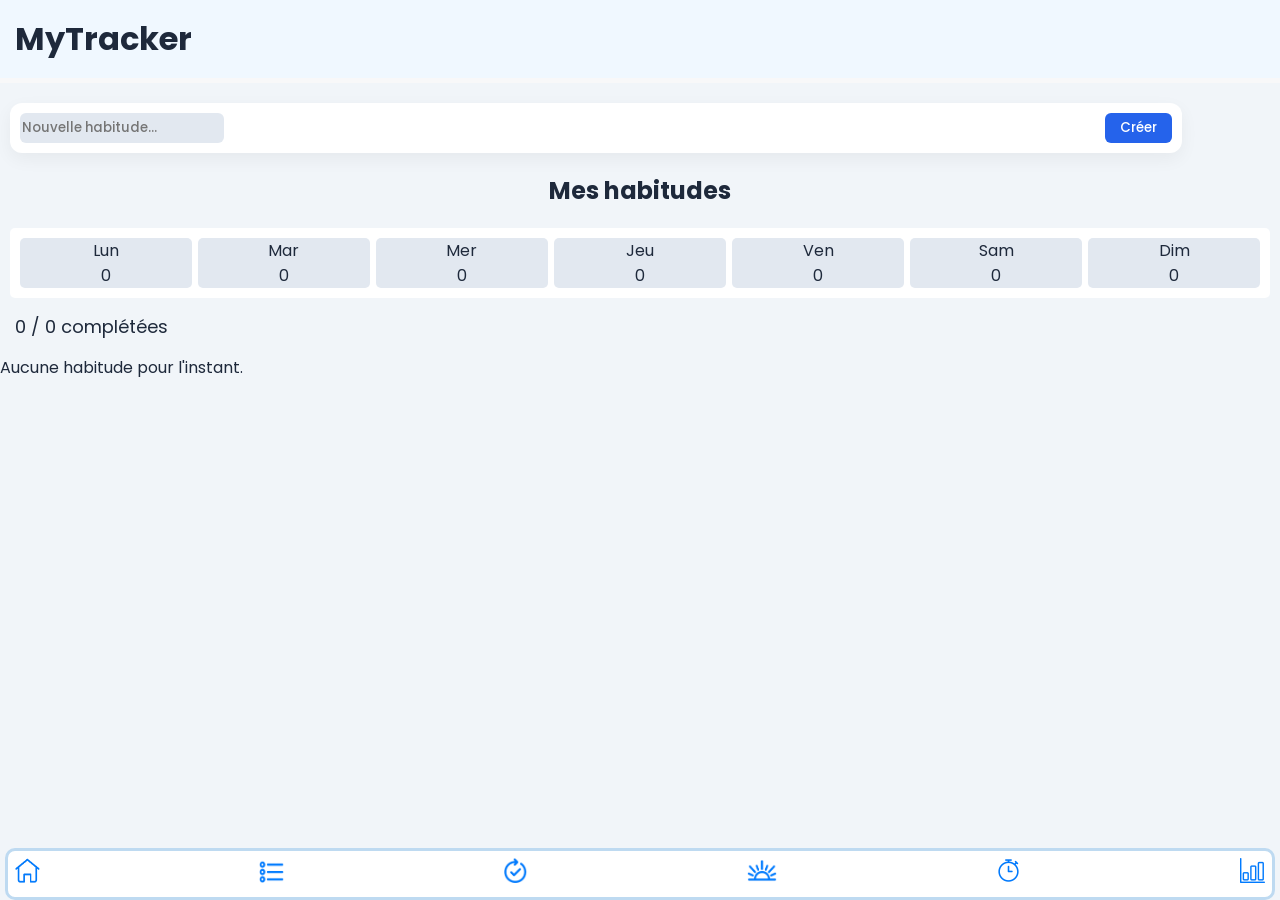
==== habitudes.html @ ec5c2fbd "chngement heure francaise et ajout supp sommeil" ====
<!DOCTYPE html>
<html lang="en">
<head>
    <meta charset="UTF-8">
    <meta name="viewport" content="width=device-width, initial-scale=1.0">
    <title>My Tracker</title>
    <link rel="icon" sizes="192x192" href="icone.png">
<link rel="shortcut icon" href="icone.png">
<link href="https://fonts.googleapis.com/css2?family=Poppins:wght@400;600&display=swap" rel="stylesheet">
<meta name="viewport" content="width=device-width, initial-scale=1.0, maximum-scale=1.0, user-scalable=no">
</head>

    





<style>
 *{
 
    font-family:'Poppins', sans-serif; 
    
    margin: 0px;
    
}

body{
  background-color:#F1F5F9;
  color: #1E293B;
  padding-bottom: 60px;
}

  .add-form {
    display: flex;
    justify-content: space-between;
  justify-self:center;
  margin: 10px;
  border: none;
  border-radius: 12px;
  padding: 10px;
  background-color: #FFFFFF;
  box-shadow: 0 6px 18px rgba(0,0,0,0.05);
  width: 90%;
  }

  .add-form input {
    background-color: #E2E8F0;
  border: none;
  border-radius: 6px;
  font-weight: 500;
  padding: 2px 2px;
  width: 200px;
  }



 
  
  .habits-list {
    display: flex;
    flex-direction: column;
  }

  .habit-item {
    
    border: 1px solid black;
  margin: 5px;
  padding: 5px;
  border-radius: 12px;
  display: flex;
  justify-content: space-between;
  align-items: center;
  background-color: #FFFFFF;
  box-shadow: 0 6px 15px rgba(0,0,0,0.05);
  }

  .habit-item:hover {
    transform: translateY(-2px);
  box-shadow: 0 10px 20px rgba(0,0,0,0.08);
  }

 




 

  .week-grid {
    display: flex;
    gap: 0.4rem;
    background-color:#ffffff;
    padding: 10px;
    border-radius: 5px;
    margin: 10px;
  }

  .day-col {
    flex: 1;
    text-align: center;
    background-color: #E2E8F0;
    border-radius: 5px;
  }

  .day-label {
    font-size: 0.6rem;
    margin-bottom: 0.4rem;
    text-transform: uppercase;
  }



h2{
  display: flex;
  justify-content: center;
  margin: 20px;
  
  
}


.btn{
  background-color: #E2E8F0;
  border: none;
  border-radius: 6px;
  margin-top: 10px;
  padding: 4px 10px;
  font-weight: 500;
}



a {
  text-decoration: none;
  color: #007bff;
}

a:hover {
  color: #0056b3;
  text-decoration: underline;
}


a:visited {
  color:#007bff
}


a:active {
  color: red;
}

header{
  background-color: rgb(240, 248, 255);
  padding: 15px;
  margin-bottom: 20px;
  border-bottom: 5px solid #f8f8f9;
}


footer {
  position: fixed;
  bottom: 0;
  left: 0;
  width: 100%;
  padding-top: 10px;
  color: white;
  
  box-sizing: border-box;
}

#icone{
  width: 25px;
  height: 25px;
}

#iconesommeil{
   width: 30px;
  height: 23px;
  
}

#foot{
  padding: 7px;
  margin-left: 5px;
  margin-right: 5px;
  border: rgb(190, 218, 241) 3px solid;
  border-radius: 10px;
  background-color: #FFFFFF;
  display: flex;
  justify-content: space-between;
  align-items: center;
}








#creer{
  background-color: #2563EB;
  color: white;
  border: none;
  padding: 5px 15px;
  border-radius: 6px;
  font-weight: 500;
}

#creer:hover{
  background-color: #1E40AF;
}

#info{
  margin: 5px;
  width: 40%;
}
#sup{
  display: flex;
  gap: 5px;
  flex-direction: column;
  margin-right: 10px;
  margin-bottom: 10px;
  color: rgb(232, 67, 6);
}
#progress-text{
  justify-self: center;
  font-size: large;
  margin: 15px;
}

#streak{
  width: 20%;
  margin-right: 20px;
  text-align: right;
}
</style>


<body>
    <header>
    <h1><a href="index.html"></a>MyTracker</h1>
    </header>
    <div class="add-form">
    <input type="text" id="new-habit-input" placeholder="Nouvelle habitude…" maxlength="50">
    <button id="creer" onclick="addHabit()">Créer</button>
  </div>
    <h2>Mes habitudes</h2>
  <div class="week-grid" id="week-grid"></div>
    <div class="progress-text" id="progress-text">0 / 0 complétées</div>
  </header>

  

  <div class="habits-list" id="habits-list"></div>

  


<script>
  const now = new Date();
  const TODAY = `${now.getFullYear()}-${String(now.getMonth()+1).padStart(2,'0')}-${String(now.getDate()).padStart(2,'0')}`;
  const DAYS_FR = [ 'Lun', 'Mar', 'Mer', 'Jeu', 'Ven', 'Sam','Dim'];
  const MONTHS_FR = ['janvier','février','mars','avril','mai','juin','juillet','août','septembre','octobre','novembre','décembre'];

  function loadData() {
    return JSON.parse(localStorage.getItem('habitData') || '{"habits":[],"log":{}}');
  }

  function saveData(data) {
    localStorage.setItem('habitData', JSON.stringify(data));
  }
  function saveXP(XP) {
  localStorage.setItem("XP", XP);
}

function getXP() {
  return JSON.parse(localStorage.getItem("XP")) || [];
}
  function getStreak(data, habitId) {
    let streak = 0;
    let d = new Date(TODAY);
    while (true) {
      const key = `${d.getFullYear()}-${String(d.getMonth()+1).padStart(2,'0')}-${String(d.getDate()).padStart(2,'0')}`;
      const log = data.log[key];
      if (log && log.includes(habitId)) {
        streak++;
        d.setDate(d.getDate() - 1);
      } else {
        break;
      }
    }
    return streak;
  }

  function render() {
    const data = loadData();

 
    const now = new Date();
    

    // Today's completions
    const todayLog = data.log[TODAY] || [];
    const total = data.habits.length;
    const done = todayLog.length;
   

   
    document.getElementById('progress-text').textContent = `${done} / ${total} complétée${done !== 1 ? 's' : ''}`;

    // Habits list
    const list = document.getElementById('habits-list');
    list.innerHTML = '';
    

    if (data.habits.length === 0) {
      list.innerHTML = '<div class="empty-state">Aucune habitude pour l\'instant.</div>';
    } else {
      data.habits.forEach((h, i) => {
        const isDone = todayLog.includes(h.id);
        const streak = getStreak(data, h.id);
        const item = document.createElement('div');
        const date = new Date(parseInt(h.id));
        item.className = 'habit-item' + (isDone ? ' done' : '');
       
        item.innerHTML = `
          
      
      <div id='info'>
        <h3>${h.name} </h3>
      
      ${date.toLocaleDateString('fr-FR')}
      </div>
      <div id="streak"> <h3><strong> ${streak > 0 ? `${streak} <span class="fire">🔥</span> ` : `${streak} <span class="fire">⚠️</span>   ` }</strong></h3> </div>
      <div id='sup'>

      ${isDone
        ? `<span style="color:#28a745; font-weight:bold; padding:12px 0px 0px 0px;">✓ Fait</span>`
        : `<button class='btn' onclick="toggleHabit('${h.id}')">Fait</button>`}
      <button class="btn" onclick="deleteHabit('${h.id}', event)" title="Supprimer">Supprimer</button>
      
      </div>
        `;
        
       
        list.appendChild(item);
      });
    }




    // Week grid
    renderWeek(data);
  }

  function renderWeek(data) {
    const grid = document.getElementById('week-grid');
    grid.innerHTML = '';
     const now = new Date();
  const dayOfWeek = now.getDay(); // 0=dim, 1=lun...
  const diffToMonday = (dayOfWeek === 0) ? -6 : 1 - dayOfWeek;
  const monday = new Date(now);
  monday.setDate(now.getDate() + diffToMonday);

  for (let i = 0; i < 7; i++) {
    const d = new Date(monday);
    d.setDate(monday.getDate() + i);
    const key = `${d.getFullYear()}-${String(d.getMonth()+1).padStart(2,'0')}-${String(d.getDate()).padStart(2,'0')}`;
    const log = data.log[key] || [];

      const col = document.createElement('div');
      col.className = 'day-col';
      col.innerHTML = `
        <div>${DAYS_FR[(d.getDay() + 6) % 7]}</div>
        <div>${log.length}</div>
      `;
      grid.appendChild(col);
    }
  }

  function toggleHabit(id) {
    const data = loadData();
    if (!data.log[TODAY]) data.log[TODAY] = [];
    const idx = data.log[TODAY].indexOf(id);
    if (idx === -1) {
      data.log[TODAY].push(id);
      XP = getXP()
      XP+=5;
      saveXP(XP);
    }
    saveData(data);
    render();
  }

  function addHabit() {
    const input = document.getElementById('new-habit-input');
    const name = input.value.trim();
    if (!name) return;
    const data = loadData();
    data.habits.push({ id: Date.now().toString(), name });
    saveData(data);
    input.value = '';
    render();
  }

  function deleteHabit(id, e) {
    e.stopPropagation();
    
    const data = loadData();
    data.habits = data.habits.filter(h => h.id !== id);
    // Clean logs
    for (const day in data.log) {
      data.log[day] = data.log[day].filter(hid => hid !== id);
    }
    saveData(data);
    render();
  }

 

  render();
</script>
</body>
</html>








    <footer>
            <div id="foot">
            <a href="index.html"><img src="icones/home.png" id="icone"></a>
            <a href="todolist.html"><img src="icones/tache.png" id="icone"></a>
            <a href="habitudes.html"><img src="icones/habitudes.png" id="icone"></a>
            <a href="sommeil.html"><img src="icones/sommeil.png" id="iconesommeil"></a>
            <a href="timer_complet.html"><img src="icones/timer.png" id="icone"></a>
            <a href="stats.html"><img src="icones/stats.png" id="icone"></a>
            
            </div>
        </footer>
    


</body>
</html>
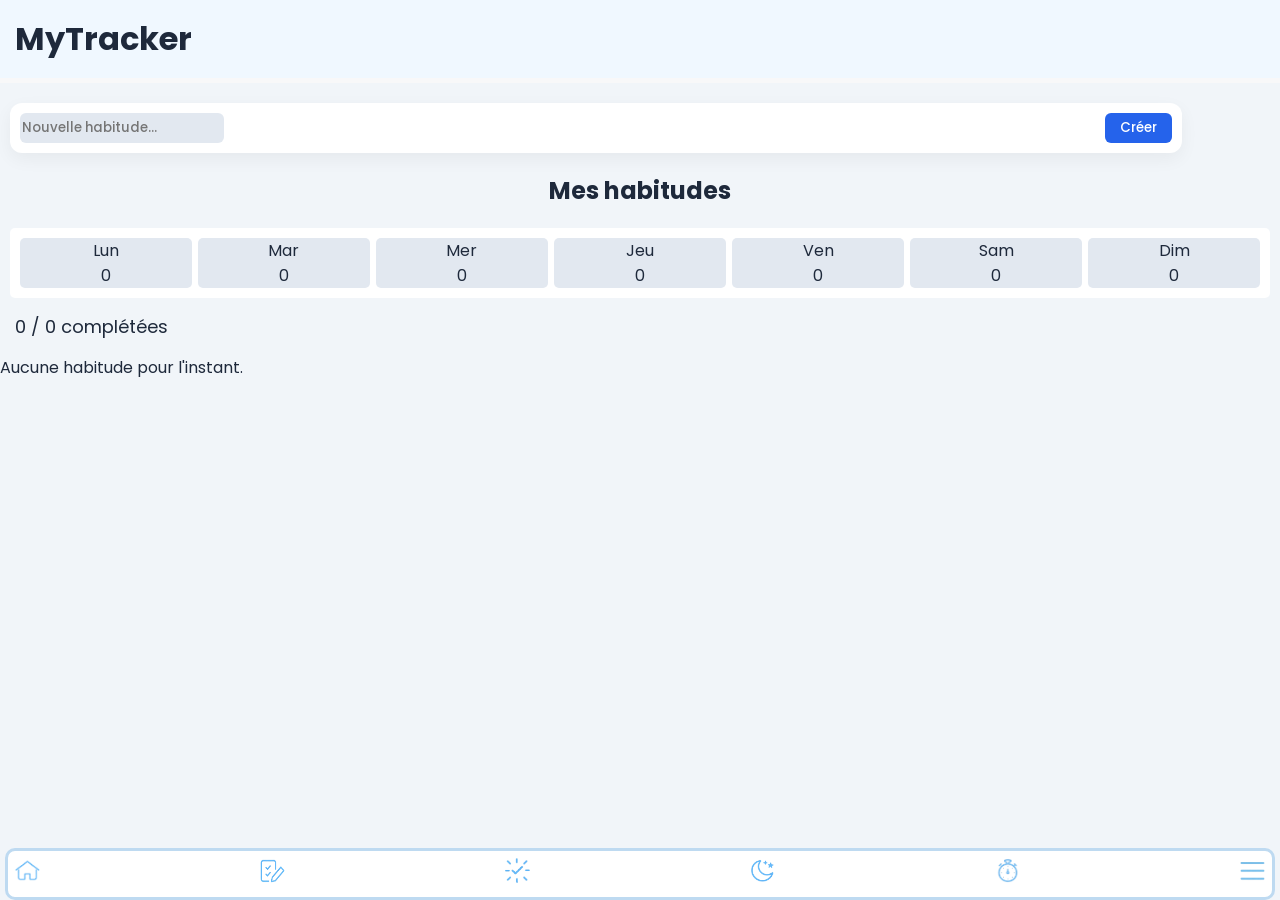
==== commit 032f77fb: "design et icones barre de navigation" ====
--- a/habitudes.html
+++ b/habitudes.html
@@ -235,6 +235,66 @@
   width: 20%;
   margin-right: 20px;
   text-align: right;
+}
+/* Panneau latéral du menu */
+.side-menu {
+    position: fixed;
+    bottom: -100%; /* Caché en bas */
+    right: 10px;
+    background: white;
+    border-radius: 20px;
+    transition: bottom 0.3s ease;
+    z-index: 2000;
+    padding: 20px;
+    box-shadow: 0 -10px 25px rgba(0,0,0,0.1);
+}
+
+.side-menu.active {
+    bottom: 5px; /* Apparaît en remontant */
+}
+
+.menu-header {
+    display: flex;
+    justify-content: space-between;
+    align-items: center;
+    margin-bottom: 20px;
+    border-bottom: 1px solid #F1F5F9;
+    padding-bottom: 10px;
+}
+
+.close-btn {
+    background: none;
+    border: none;
+    font-size: 20px;
+    cursor: pointer;
+    color: #64748B;
+}
+
+.menu-item {
+    display: flex;
+    align-items: center;
+    gap: 15px;
+    padding: 15px;
+    text-decoration: none;
+    color: #1E293B;
+    border-radius: 12px;
+    margin-bottom: 10px;
+    transition: background 0.2s;
+}
+
+.menu-item:active { background: #F1F5F9; }
+
+.menu-item .icon { font-size: 24px; }
+.menu-item strong { display: block; font-size: 1rem; }
+.menu-item p { font-size: 0.75rem; color: #64748B; margin: 0; }
+
+/* Fond sombre derrière le menu */
+#overlay {
+    position: fixed;
+    top: 0; left: 0; width: 100%; height: 100%;
+    background: rgba(0,0,0,0.4);
+    display: none;
+    z-index: 1500;
 }
 </style>
 
@@ -420,7 +480,19 @@
     render();
   }
 
- 
+ function toggleMenu() {
+    const menu = document.getElementById('moreMenu');
+    const overlay = document.getElementById('overlay');
+    
+    if (menu.classList.contains('active')) {
+        menu.classList.remove('active');
+        overlay.style.display = 'none';
+    } else {
+        menu.classList.add('active');
+        overlay.style.display = 'block';
+    }
+}
+
 
   render();
 </script>
@@ -436,16 +508,42 @@
 
     <footer>
             <div id="foot">
-            <a href="index.html"><img src="icones/home.png" id="icone"></a>
-            <a href="todolist.html"><img src="icones/tache.png" id="icone"></a>
-            <a href="habitudes.html"><img src="icones/habitudes.png" id="icone"></a>
-            <a href="sommeil.html"><img src="icones/sommeil.png" id="iconesommeil"></a>
-            <a href="timer_complet.html"><img src="icones/timer.png" id="icone"></a>
-            <a href="stats.html"><img src="icones/stats.png" id="icone"></a>
+            <a href="index.html"><img src="icones/home1.png" id="icone"></a>
+            <a href="todolist.html"><img src="icones/taches2.png" id="icone"></a>
+            <a href="habitudes.html"><img src="icones/habitudes2.png" id="icone"></a>
+            <a href="sommeil.html"><img src="icones/sommeil1.png" id="icone"></a>
+            <a href="timer_complet.html"><img src="icones/timer1.png" id="icone"></a>
+            
+            <a href="javascript:void(0)" onclick="toggleMenu()"><img src="icones/nav1.png" id="icone"></a>
             
             </div>
         </footer>
     
+<div id="moreMenu" class="side-menu">
+    <div class="menu-header">
+        <h3>Plus d'outils</h3>
+        <button onclick="toggleMenu()" class="close-btn">✕</button>
+    </div>
+    <div class="menu-content">
+        <a href="notes.html" class="menu-item">
+            <span class="icon"><img src="icones/notes1.png" id="icone"></span>
+            <div class="text">
+                <strong>Notes</strong>
+                
+            </div>
+        </a>
+        <a href="stats.html" class="menu-item">
+            <span class="icon"><img src="icones/stats1.png" id="icone"></span>
+            <div class="text">
+                <strong>Statistiques</strong>
+                
+            </div>
+        </a>
+        </div>
+</div>
+
+<div id="overlay" onclick="toggleMenu()"></div>
+    
 
 
 </body>
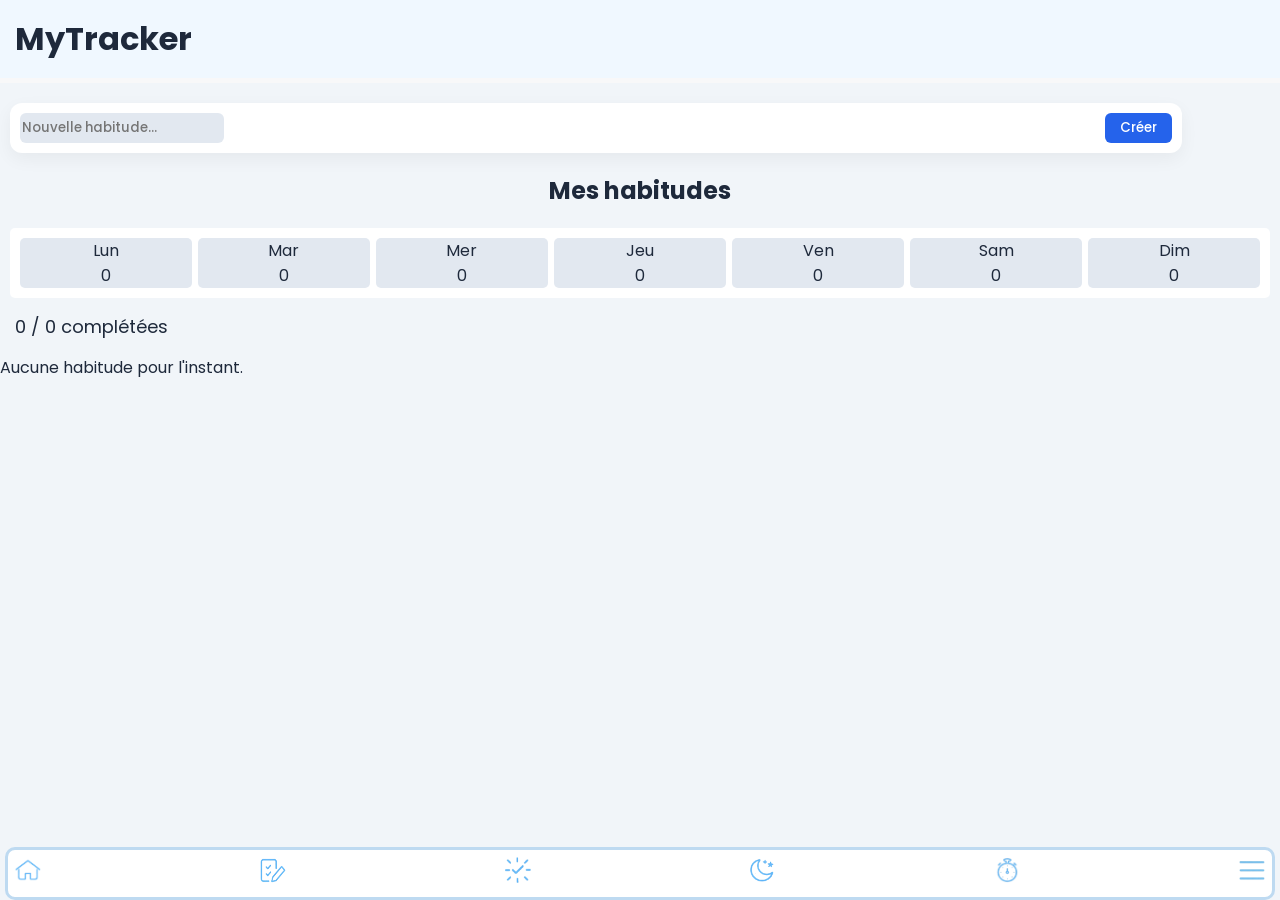
==== commit 8258a81e: "taille icones" ====
--- a/habitudes.html
+++ b/habitudes.html
@@ -171,14 +171,8 @@
 }
 
 #icone{
-  width: 25px;
-  height: 25px;
-}
-
-#iconesommeil{
-   width: 30px;
-  height: 23px;
-  
+  width: 26px;
+  height: 26px;
 }
 
 #foot{
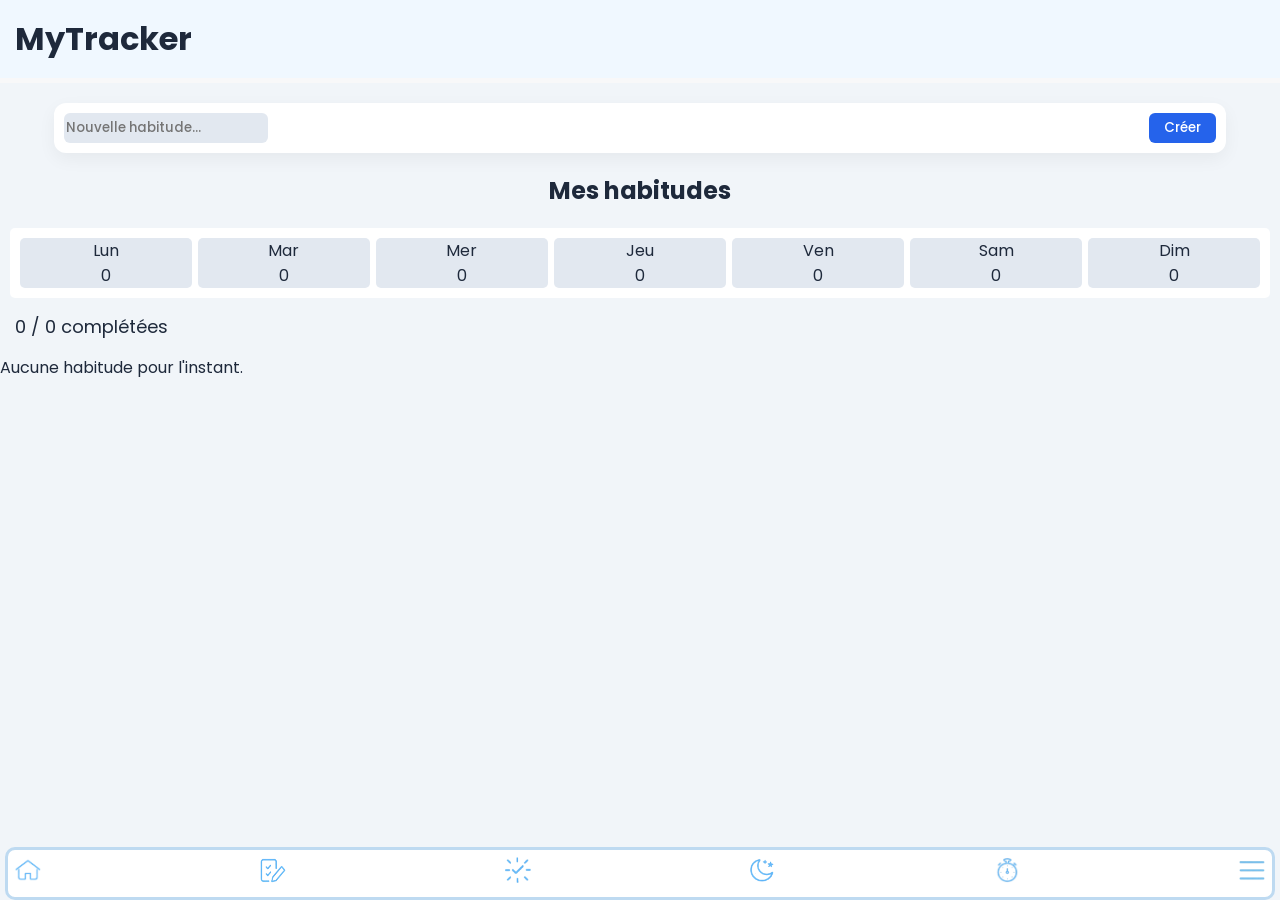
==== commit 581a31bc: "alignement pour ios" ====
--- a/habitudes.html
+++ b/habitudes.html
@@ -35,7 +35,7 @@
     display: flex;
     justify-content: space-between;
   justify-self:center;
-  margin: 10px;
+  margin: 10px auto;
   border: none;
   border-radius: 12px;
   padding: 10px;
@@ -148,7 +148,7 @@
 
 
 a:active {
-  color: red;
+  color: #0056b3;
 }
 
 header{
@@ -234,7 +234,7 @@
 .side-menu {
     position: fixed;
     bottom: -100%; /* Caché en bas */
-    right: 10px;
+    right: 15px;
     background: white;
     border-radius: 20px;
     transition: bottom 0.3s ease;
@@ -244,7 +244,7 @@
 }
 
 .side-menu.active {
-    bottom: 5px; /* Apparaît en remontant */
+    bottom: 15px; /* Apparaît en remontant */
 }
 
 .menu-header {
@@ -254,6 +254,7 @@
     margin-bottom: 20px;
     border-bottom: 1px solid #F1F5F9;
     padding-bottom: 10px;
+    color: #16A34A;
 }
 
 .close-btn {
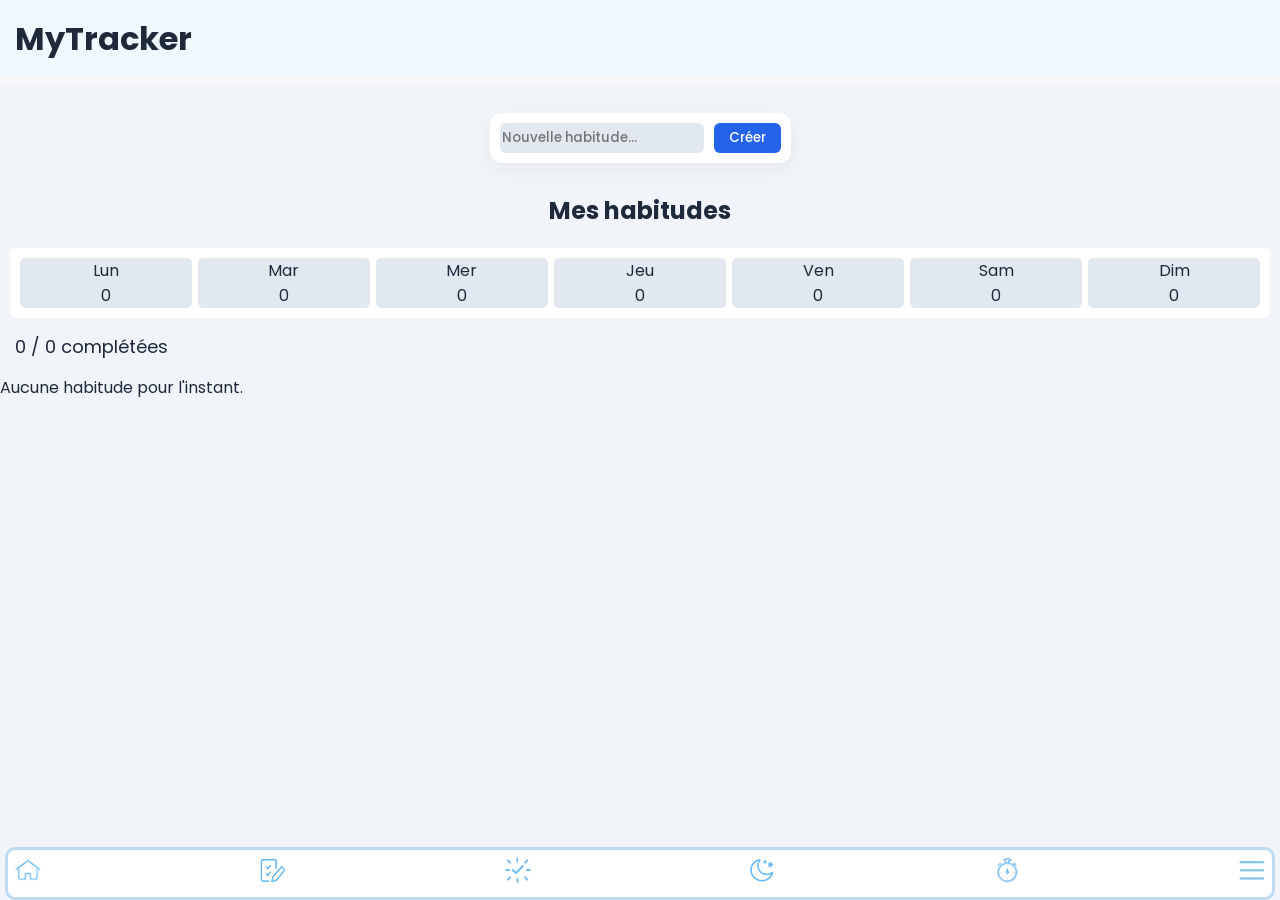
==== commit 0fdbe3bd: "alignement complet pour ios" ====
--- a/habitudes.html
+++ b/habitudes.html
@@ -31,17 +31,21 @@
   padding-bottom: 60px;
 }
 
+.form-wrapper {
+    display: flex;
+    justify-content: center;
+    padding: 10px;
+  }
+
   .add-form {
     display: flex;
     justify-content: space-between;
-  justify-self:center;
-  margin: 10px auto;
-  border: none;
-  border-radius: 12px;
-  padding: 10px;
-  background-color: #FFFFFF;
-  box-shadow: 0 6px 18px rgba(0,0,0,0.05);
-  width: 90%;
+    gap: 10px;
+    border: none;
+    border-radius: 12px;
+    padding: 10px;
+    background-color: #FFFFFF;
+    box-shadow: 0 6px 18px rgba(0,0,0,0.05);
   }
 
   .add-form input {
@@ -298,9 +302,11 @@
     <header>
     <h1><a href="index.html"></a>MyTracker</h1>
     </header>
+    <div class="form-wrapper">
     <div class="add-form">
     <input type="text" id="new-habit-input" placeholder="Nouvelle habitude…" maxlength="50">
     <button id="creer" onclick="addHabit()">Créer</button>
+  </div>
   </div>
     <h2>Mes habitudes</h2>
   <div class="week-grid" id="week-grid"></div>
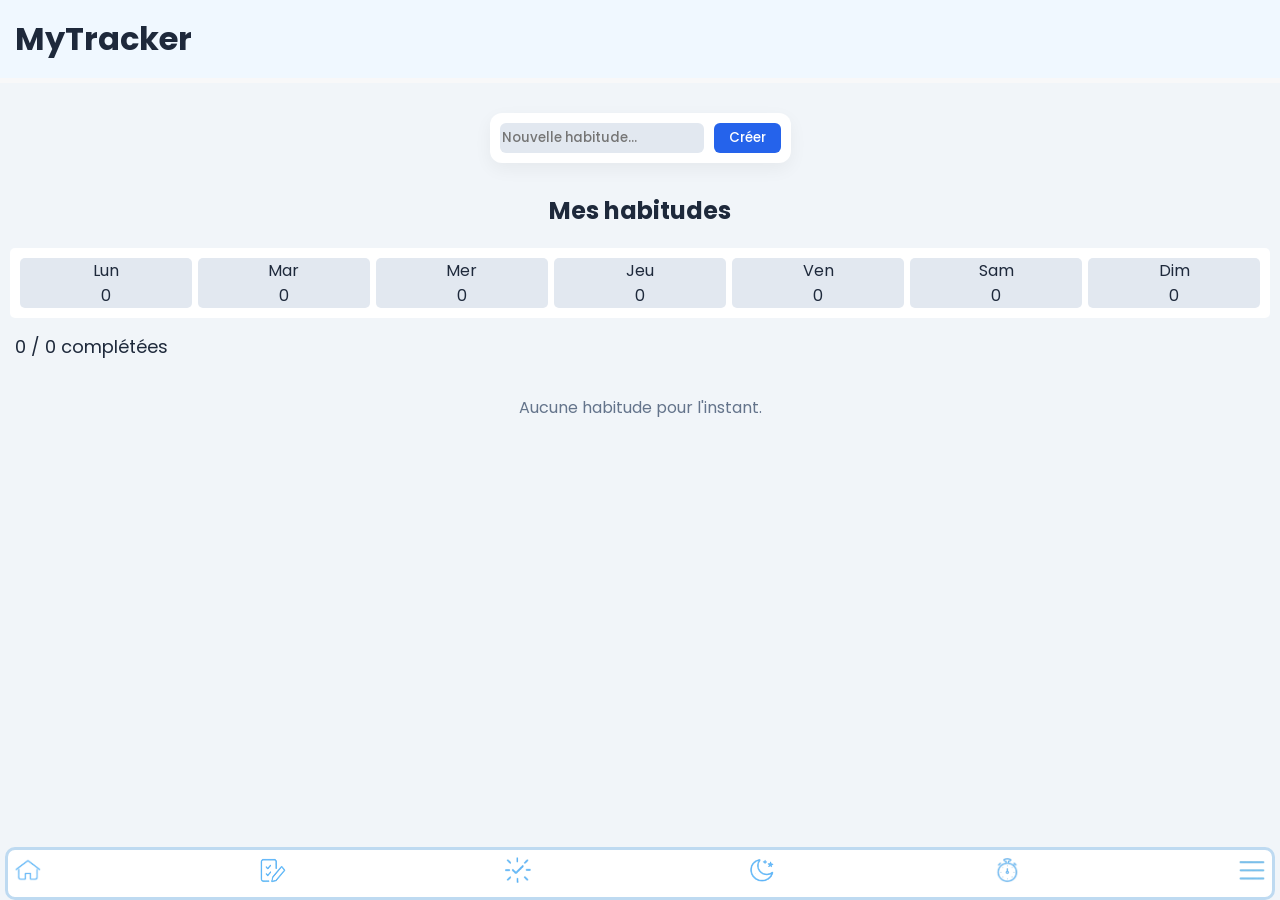
==== commit 04b5d4ec: "ajout de la signature" ====
--- a/habitudes.html
+++ b/habitudes.html
@@ -1,43 +1,33 @@
 <!DOCTYPE html>
-<html lang="en">
+<html lang="fr">
 <head>
     <meta charset="UTF-8">
-    <meta name="viewport" content="width=device-width, initial-scale=1.0">
+    <meta name="viewport" content="width=device-width, initial-scale=1.0, maximum-scale=1.0, user-scalable=no">
     <title>My Tracker</title>
     <link rel="icon" sizes="192x192" href="icone.png">
-<link rel="shortcut icon" href="icone.png">
-<link href="https://fonts.googleapis.com/css2?family=Poppins:wght@400;600&display=swap" rel="stylesheet">
-<meta name="viewport" content="width=device-width, initial-scale=1.0, maximum-scale=1.0, user-scalable=no">
+    <link rel="shortcut icon" href="icone.png">
+    <link href="https://fonts.googleapis.com/css2?family=Poppins:wght@400;600&display=swap" rel="stylesheet">
 </head>
 
-    
-
-
-
-
-
 <style>
- *{
- 
-    font-family:'Poppins', sans-serif; 
-    
+* {
+    font-family: 'Poppins', sans-serif;
     margin: 0px;
-    
-}
-
-body{
-  background-color:#F1F5F9;
-  color: #1E293B;
-  padding-bottom: 60px;
+}
+
+body {
+    background-color: #F1F5F9;
+    color: #1E293B;
+    padding-bottom: 60px;
 }
 
 .form-wrapper {
     display: flex;
     justify-content: center;
     padding: 10px;
-  }
-
-  .add-form {
+}
+
+.add-form {
     display: flex;
     justify-content: space-between;
     gap: 10px;
@@ -46,198 +36,163 @@
     padding: 10px;
     background-color: #FFFFFF;
     box-shadow: 0 6px 18px rgba(0,0,0,0.05);
-  }
-
-  .add-form input {
+}
+
+.add-form input {
     background-color: #E2E8F0;
-  border: none;
-  border-radius: 6px;
-  font-weight: 500;
-  padding: 2px 2px;
-  width: 200px;
-  }
-
-
-
- 
-  
-  .habits-list {
+    border: none;
+    border-radius: 6px;
+    font-weight: 500;
+    padding: 2px 2px;
+    width: 200px;
+}
+
+.habits-list {
     display: flex;
     flex-direction: column;
-  }
-
-  .habit-item {
-    
+}
+
+.habit-item {
     border: 1px solid black;
-  margin: 5px;
-  padding: 5px;
-  border-radius: 12px;
-  display: flex;
-  justify-content: space-between;
-  align-items: center;
-  background-color: #FFFFFF;
-  box-shadow: 0 6px 15px rgba(0,0,0,0.05);
-  }
-
-  .habit-item:hover {
+    margin: 5px;
+    padding: 5px;
+    border-radius: 12px;
+    display: flex;
+    justify-content: space-between;
+    align-items: center;
+    background-color: #FFFFFF;
+    box-shadow: 0 6px 15px rgba(0,0,0,0.05);
+}
+
+.habit-item:hover {
     transform: translateY(-2px);
-  box-shadow: 0 10px 20px rgba(0,0,0,0.08);
-  }
-
- 
-
-
-
-
- 
-
-  .week-grid {
+    box-shadow: 0 10px 20px rgba(0,0,0,0.08);
+}
+
+.week-grid {
     display: flex;
     gap: 0.4rem;
-    background-color:#ffffff;
+    background-color: #ffffff;
     padding: 10px;
     border-radius: 5px;
     margin: 10px;
-  }
-
-  .day-col {
+}
+
+.day-col {
     flex: 1;
     text-align: center;
     background-color: #E2E8F0;
     border-radius: 5px;
-  }
-
-  .day-label {
+}
+
+.day-label {
     font-size: 0.6rem;
     margin-bottom: 0.4rem;
     text-transform: uppercase;
-  }
-
-
-
-h2{
-  display: flex;
-  justify-content: center;
-  margin: 20px;
-  
-  
-}
-
-
-.btn{
-  background-color: #E2E8F0;
-  border: none;
-  border-radius: 6px;
-  margin-top: 10px;
-  padding: 4px 10px;
-  font-weight: 500;
-}
-
-
+}
+
+h2 {
+    display: flex;
+    justify-content: center;
+    margin: 20px;
+}
+
+.btn {
+    background-color: #E2E8F0;
+    border: none;
+    border-radius: 6px;
+    margin-top: 10px;
+    padding: 4px 10px;
+    font-weight: 500;
+}
 
 a {
-  text-decoration: none;
-  color: #007bff;
+    text-decoration: none;
+    color: #007bff;
 }
 
 a:hover {
-  color: #0056b3;
-  text-decoration: underline;
-}
-
-
-a:visited {
-  color:#007bff
-}
-
-
-a:active {
-  color: #0056b3;
-}
-
-header{
-  background-color: rgb(240, 248, 255);
-  padding: 15px;
-  margin-bottom: 20px;
-  border-bottom: 5px solid #f8f8f9;
-}
-
+    color: #0056b3;
+    text-decoration: underline;
+}
+
+a:visited { color: #007bff; }
+a:active { color: #0056b3; }
+
+header {
+    background-color: rgb(240, 248, 255);
+    padding: 15px;
+    margin-bottom: 20px;
+    border-bottom: 5px solid #f8f8f9;
+}
 
 footer {
-  position: fixed;
-  bottom: 0;
-  left: 0;
-  width: 100%;
-  padding-top: 10px;
-  color: white;
-  
-  box-sizing: border-box;
-}
-
-#icone{
-  width: 26px;
-  height: 26px;
-}
-
-#foot{
-  padding: 7px;
-  margin-left: 5px;
-  margin-right: 5px;
-  border: rgb(190, 218, 241) 3px solid;
-  border-radius: 10px;
-  background-color: #FFFFFF;
-  display: flex;
-  justify-content: space-between;
-  align-items: center;
-}
-
-
-
-
-
-
-
-
-#creer{
-  background-color: #2563EB;
-  color: white;
-  border: none;
-  padding: 5px 15px;
-  border-radius: 6px;
-  font-weight: 500;
-}
-
-#creer:hover{
-  background-color: #1E40AF;
-}
-
-#info{
-  margin: 5px;
-  width: 40%;
-}
-#sup{
-  display: flex;
-  gap: 5px;
-  flex-direction: column;
-  margin-right: 10px;
-  margin-bottom: 10px;
-  color: rgb(232, 67, 6);
-}
-#progress-text{
-  justify-self: center;
-  font-size: large;
-  margin: 15px;
-}
-
-#streak{
-  width: 20%;
-  margin-right: 20px;
-  text-align: right;
-}
-/* Panneau latéral du menu */
+    position: fixed;
+    bottom: 0;
+    left: 0;
+    width: 100%;
+    padding-top: 10px;
+    color: white;
+    box-sizing: border-box;
+}
+
+#icone {
+    width: 26px;
+    height: 26px;
+}
+
+#foot {
+    padding: 7px;
+    margin-left: 5px;
+    margin-right: 5px;
+    border: rgb(190, 218, 241) 3px solid;
+    border-radius: 10px;
+    background-color: #FFFFFF;
+    display: flex;
+    justify-content: space-between;
+    align-items: center;
+}
+
+#creer {
+    background-color: #2563EB;
+    color: white;
+    border: none;
+    padding: 5px 15px;
+    border-radius: 6px;
+    font-weight: 500;
+}
+
+#creer:hover { background-color: #1E40AF; }
+
+#info {
+    margin: 5px;
+    width: 40%;
+}
+
+#sup {
+    display: flex;
+    gap: 5px;
+    flex-direction: column;
+    margin-right: 10px;
+    margin-bottom: 10px;
+    color: rgb(232, 67, 6);
+}
+
+#progress-text {
+    justify-self: center;
+    font-size: large;
+    margin: 15px;
+}
+
+#streak {
+    width: 20%;
+    margin-right: 20px;
+    text-align: right;
+}
+
 .side-menu {
     position: fixed;
-    bottom: -100%; /* Caché en bas */
+    bottom: -100%;
     right: 15px;
     background: white;
     border-radius: 20px;
@@ -247,9 +202,7 @@
     box-shadow: 0 -10px 25px rgba(0,0,0,0.1);
 }
 
-.side-menu.active {
-    bottom: 15px; /* Apparaît en remontant */
-}
+.side-menu.active { bottom: 15px; }
 
 .menu-header {
     display: flex;
@@ -282,12 +235,10 @@
 }
 
 .menu-item:active { background: #F1F5F9; }
-
 .menu-item .icon { font-size: 24px; }
 .menu-item strong { display: block; font-size: 1rem; }
 .menu-item p { font-size: 0.75rem; color: #64748B; margin: 0; }
 
-/* Fond sombre derrière le menu */
 #overlay {
     position: fixed;
     top: 0; left: 0; width: 100%; height: 100%;
@@ -295,169 +246,400 @@
     display: none;
     z-index: 1500;
 }
+
+/* ===== FENÊTRE DE SIGNATURE (OVERLAY) ===== */
+#stamp-overlay {
+    display: none;
+    position: fixed;
+    inset: 0;
+    z-index: 3000;
+    background: rgba(15, 23, 42, 0.8);
+    flex-direction: column;
+    align-items: center;
+    justify-content: center;
+    backdrop-filter: blur(4px);
+}
+
+#stamp-overlay.active { display: flex; }
+#stamp-box h2 {
+  font-size: 1.1rem;
+  margin-bottom: 6px;
+  color: #1E293B;
+}
+#stamp-box p {
+  font-size: 0.78rem;
+  color: #64748B;
+  margin-bottom: 12px;
+}
+#stamp-box {
+    background: #fff;
+    border-radius: 20px;
+    padding: 24px;
+    width: 300px;
+    text-align: center;
+    box-shadow: 0 20px 60px rgba(0,0,0,0.3);
+}
+
+#sig-canvas {
+  border: 2px dashed #CBD5E1;
+  border-radius: 10px;
+  cursor: crosshair;
+  background: #F8FAFC;
+  touch-action: none;
+  display: block;
+  margin: 0 auto;
+}
+
+.stamp-btns {
+  display: flex;
+  gap: 8px;
+  justify-content: center;
+  margin-top: 12px;
+}
+.stamp-btns button {
+  padding: 6px 16px;
+  border-radius: 8px;
+  border: none;
+  font-weight: 600;
+  font-size: 0.85rem;
+  cursor: pointer;
+}
+#btn-valider {
+  background: #2563EB;
+  color: white;
+}
+#btn-effacer {
+  background: #E2E8F0;
+  color: #1E293B;
+}
+/* On cache l'ancien label qui était dans l'overlay */
+#stamp-label { display: none !important; }
+
+#sig-canvas {
+    border: 2px dashed #CBD5E1;
+    border-radius: 10px;
+    background: #F8FAFC;
+    touch-action: none;
+    margin: 15px auto;
+    display: block;
+}
+
+/* ===== LE BADGE FINAL SUR LA LISTE ===== */
+#stamp-badge {
+    margin: 20px auto;
+    text-align: center;
+    perspective: 1000px;
+}
+
+#stamp-badge-inner {
+    display: inline-block;
+    position: relative;
+    padding: 20px;
+    border-radius: 15px;
+    border: 2px solid #ffffff;
+    background: #ffffff;
+
+    /* Animation de frappe du tampon */
+    animation: stampIn 0.45s cubic-bezier(0.175, 0.885, 0.32, 1.275) forwards;
+}
+
+#stamp-badge-text {
+    position: absolute;
+    top: 20%;
+    left: 18%;
+    transform: translate(-50%, -50%) rotate(-16deg);
+    font-family: 'Courier New', monospace;
+    font-size: 2.2rem;
+    font-weight: 900;
+    color: rgb(29, 210, 95); /* Vert plus prononcé */
+    border: 4px solid rgb(29, 210, 95);
+    border-radius: 10px;
+    padding: 5px 20px;
+    letter-spacing: 4px;
+    text-transform: uppercase;
+    white-space: nowrap;
+    pointer-events: none;
+    z-index: 2;
+}
+
+#stamp-badge-sig {
+    display: block;
+    max-width: 200px;
+    opacity: 0.8;
+    
+    position: relative;
+    z-index: 1;
+}
+
+@keyframes stampIn {
+    0% { transform: scale(1.8); opacity: 0; }
+    100% { transform: scale(1); opacity: 1; }
+}
 </style>
-
 
 <body>
     <header>
-    <h1><a href="index.html"></a>MyTracker</h1>
+        <h1><a href="index.html"></a>MyTracker</h1>
     </header>
+
     <div class="form-wrapper">
-    <div class="add-form">
-    <input type="text" id="new-habit-input" placeholder="Nouvelle habitude…" maxlength="50">
-    <button id="creer" onclick="addHabit()">Créer</button>
-  </div>
-  </div>
+        <div class="add-form">
+            <input type="text" id="new-habit-input" placeholder="Nouvelle habitude…" maxlength="50">
+            <button id="creer" onclick="addHabit()">Créer</button>
+        </div>
+    </div>
+
     <h2>Mes habitudes</h2>
-  <div class="week-grid" id="week-grid"></div>
+    <div class="week-grid" id="week-grid"></div>
     <div class="progress-text" id="progress-text">0 / 0 complétées</div>
-  </header>
-
-  
-
-  <div class="habits-list" id="habits-list"></div>
-
-  
-
+
+    <div class="habits-list" id="habits-list"></div>
+
+    <!-- TAMPON OVERLAY -->
+    <div id="stamp-overlay">
+        <div id="stamp-box">
+            <span id="stamp-label">FAIT</span>
+            <h2>🎉 Toutes les habitudes complétées !</h2>
+            <p>Signe pour valider ta journée</p>
+            <canvas id="sig-canvas" width="272" height="120"></canvas>
+            <div class="stamp-btns">
+                <button id="btn-effacer" onclick="clearSig()">Effacer</button>
+                <button id="btn-valider" onclick="validerSig()">Valider ✓</button>
+            </div>
+        </div>
+    </div>
+
+    <footer>
+        <div id="foot">
+            <a href="index.html"><img src="icones/home1.png" id="icone"></a>
+            <a href="todolist.html"><img src="icones/taches2.png" id="icone"></a>
+            <a href="habitudes.html"><img src="icones/habitudes2.png" id="icone"></a>
+            <a href="sommeil.html"><img src="icones/sommeil1.png" id="icone"></a>
+            <a href="timer_complet.html"><img src="icones/timer1.png" id="icone"></a>
+            <a href="javascript:void(0)" onclick="toggleMenu()"><img src="icones/nav1.png" id="icone"></a>
+        </div>
+    </footer>
+
+    <div id="moreMenu" class="side-menu">
+        <div class="menu-header">
+            <h3>Plus d'outils</h3>
+            <button onclick="toggleMenu()" class="close-btn">✕</button>
+        </div>
+        <div class="menu-content">
+            <a href="notes.html" class="menu-item">
+                <span class="icon"><img src="icones/notes1.png" id="icone"></span>
+                <div class="text"><strong>Notes</strong></div>
+            </a>
+            <a href="stats.html" class="menu-item">
+                <span class="icon"><img src="icones/stats1.png" id="icone"></span>
+                <div class="text"><strong>Statistiques</strong></div>
+            </a>
+        </div>
+    </div>
+
+    <div id="overlay" onclick="toggleMenu()"></div>
 
 <script>
-  const now = new Date();
-  const TODAY = `${now.getFullYear()}-${String(now.getMonth()+1).padStart(2,'0')}-${String(now.getDate()).padStart(2,'0')}`;
-  const DAYS_FR = [ 'Lun', 'Mar', 'Mer', 'Jeu', 'Ven', 'Sam','Dim'];
-  const MONTHS_FR = ['janvier','février','mars','avril','mai','juin','juillet','août','septembre','octobre','novembre','décembre'];
-
-  function loadData() {
-    return JSON.parse(localStorage.getItem('habitData') || '{"habits":[],"log":{}}');
-  }
-
-  function saveData(data) {
-    localStorage.setItem('habitData', JSON.stringify(data));
-  }
-  function saveXP(XP) {
-  localStorage.setItem("XP", XP);
-}
-
-function getXP() {
-  return JSON.parse(localStorage.getItem("XP")) || [];
-}
-  function getStreak(data, habitId) {
-    let streak = 0;
-    let d = new Date(TODAY);
+const now = new Date();
+const TODAY = `${now.getFullYear()}-${String(now.getMonth()+1).padStart(2,'0')}-${String(now.getDate()).padStart(2,'0')}`;
+const DAYS_FR = ['Lun','Mar','Mer','Jeu','Ven','Sam','Dim'];
+
+function loadData() { return JSON.parse(localStorage.getItem('habitData') || '{"habits":[],"log":{}}'); }
+function saveData(data) { localStorage.setItem('habitData', JSON.stringify(data)); }
+function getXP() { return JSON.parse(localStorage.getItem("XP")) || 0; }
+function saveXP(XP) { localStorage.setItem("XP", XP); }
+
+function getStreak(data, habitId) {
+    let streak = 0, d = new Date(TODAY);
     while (true) {
-      const key = `${d.getFullYear()}-${String(d.getMonth()+1).padStart(2,'0')}-${String(d.getDate()).padStart(2,'0')}`;
-      const log = data.log[key];
-      if (log && log.includes(habitId)) {
-        streak++;
-        d.setDate(d.getDate() - 1);
-      } else {
-        break;
-      }
+        const key = `${d.getFullYear()}-${String(d.getMonth()+1).padStart(2,'0')}-${String(d.getDate()).padStart(2,'0')}`;
+        if ((data.log[key] || []).includes(habitId)) { streak++; d.setDate(d.getDate()-1); }
+        else break;
     }
     return streak;
-  }
-
-  function render() {
+}
+
+// ===== TAMPON & SIGNATURE =====
+let isDrawing = false, sigCtx, sigCanvas;
+
+function initCanvas() {
+    sigCanvas = document.getElementById('sig-canvas');
+    sigCtx = sigCanvas.getContext('2d');
+    sigCtx.strokeStyle = '#1E293B';
+    sigCtx.lineWidth = 2.5;
+    sigCtx.lineCap = 'round';
+    sigCtx.lineJoin = 'round';
+
+    const getPos = (e) => {
+        const r = sigCanvas.getBoundingClientRect();
+        const src = e.touches ? e.touches[0] : e;
+        return { x: src.clientX - r.left, y: src.clientY - r.top };
+    };
+
+    sigCanvas.addEventListener('mousedown', e => {
+        isDrawing = true;
+        sigCtx.beginPath();
+        const p = getPos(e);
+        sigCtx.moveTo(p.x, p.y);
+    });
+    sigCanvas.addEventListener('mousemove', e => {
+        if (!isDrawing) return;
+        const p = getPos(e);
+        sigCtx.lineTo(p.x, p.y);
+        sigCtx.stroke();
+    });
+    sigCanvas.addEventListener('mouseup', () => isDrawing = false);
+    sigCanvas.addEventListener('mouseleave', () => isDrawing = false);
+
+    sigCanvas.addEventListener('touchstart', e => {
+        e.preventDefault();
+        isDrawing = true;
+        sigCtx.beginPath();
+        const p = getPos(e);
+        sigCtx.moveTo(p.x, p.y);
+    }, { passive: false });
+    sigCanvas.addEventListener('touchmove', e => {
+        e.preventDefault();
+        if (!isDrawing) return;
+        const p = getPos(e);
+        sigCtx.lineTo(p.x, p.y);
+        sigCtx.stroke();
+    }, { passive: false });
+    sigCanvas.addEventListener('touchend', () => isDrawing = false);
+}
+
+function clearSig() {
+    if (sigCtx) sigCtx.clearRect(0, 0, sigCanvas.width, sigCanvas.height);
+}
+
+function validerSig() {
+    const sigData = sigCanvas.toDataURL();
+    const stampStore = JSON.parse(localStorage.getItem('stampData') || '{}');
+    stampStore[TODAY] = { sig: sigData };
+    localStorage.setItem('stampData', JSON.stringify(stampStore));
+    document.getElementById('stamp-overlay').classList.remove('active');
+    showStampBadge();
+}
+
+function getStampToday() {
+    const stampStore = JSON.parse(localStorage.getItem('stampData') || '{}');
+    return stampStore[TODAY] || null;
+}
+
+function showStampBadge() {
+    const stamp = getStampToday();
+    if (!stamp) return;
+
+    // Retire l'ancien badge s'il existe
+    const old = document.getElementById('stamp-badge');
+    if (old) old.remove();
+
+    const badge = document.createElement('div');
+    badge.id = 'stamp-badge';
+    badge.innerHTML = `
+        <div id="stamp-badge-inner">
+            <span id="stamp-badge-text">FAIT</span>
+            <img id="stamp-badge-sig" src="${stamp.sig}">
+        </div>
+    `;
+    document.getElementById('habits-list').prepend(badge);
+}
+
+function checkAllDone() {
     const data = loadData();
-
- 
-    const now = new Date();
-    
-
-    // Today's completions
+    if (data.habits.length === 0) return;
+    const todayLog = data.log[TODAY] || [];
+    const allDone = data.habits.every(h => todayLog.includes(h.id));
+    if (allDone && !getStampToday()) {
+        document.getElementById('stamp-overlay').classList.add('active');
+        // Déclenche l'animation du tampon avec un léger délai
+        setTimeout(() => {
+            document.getElementById('stamp-label').classList.add('visible');
+        }, 100);
+        if (!sigCtx) initCanvas();
+        else clearSig();
+    }
+}
+
+// ===== RENDER =====
+function render() {
+    const data = loadData();
     const todayLog = data.log[TODAY] || [];
     const total = data.habits.length;
     const done = todayLog.length;
-   
-
-   
+
     document.getElementById('progress-text').textContent = `${done} / ${total} complétée${done !== 1 ? 's' : ''}`;
 
-    // Habits list
     const list = document.getElementById('habits-list');
     list.innerHTML = '';
-    
 
     if (data.habits.length === 0) {
-      list.innerHTML = '<div class="empty-state">Aucune habitude pour l\'instant.</div>';
+        list.innerHTML = '<div class="empty-state" style="text-align:center;padding:20px;color:#64748B;">Aucune habitude pour l\'instant.</div>';
     } else {
-      data.habits.forEach((h, i) => {
-        const isDone = todayLog.includes(h.id);
-        const streak = getStreak(data, h.id);
-        const item = document.createElement('div');
-        const date = new Date(parseInt(h.id));
-        item.className = 'habit-item' + (isDone ? ' done' : '');
-       
-        item.innerHTML = `
-          
-      
-      <div id='info'>
-        <h3>${h.name} </h3>
-      
-      ${date.toLocaleDateString('fr-FR')}
-      </div>
-      <div id="streak"> <h3><strong> ${streak > 0 ? `${streak} <span class="fire">🔥</span> ` : `${streak} <span class="fire">⚠️</span>   ` }</strong></h3> </div>
-      <div id='sup'>
-
-      ${isDone
-        ? `<span style="color:#28a745; font-weight:bold; padding:12px 0px 0px 0px;">✓ Fait</span>`
-        : `<button class='btn' onclick="toggleHabit('${h.id}')">Fait</button>`}
-      <button class="btn" onclick="deleteHabit('${h.id}', event)" title="Supprimer">Supprimer</button>
-      
-      </div>
-        `;
-        
-       
-        list.appendChild(item);
-      });
+        // Badge tampon si déjà signé aujourd'hui
+        showStampBadge();
+
+        data.habits.forEach(h => {
+            const isDone = todayLog.includes(h.id);
+            const streak = getStreak(data, h.id);
+            const item = document.createElement('div');
+            const date = new Date(parseInt(h.id));
+            item.className = 'habit-item' + (isDone ? ' done' : '');
+            item.innerHTML = `
+                <div id='info'>
+                    <h3>${h.name}</h3>
+                    ${date.toLocaleDateString('fr-FR')}
+                </div>
+                <div id="streak">
+                    <h3><strong>${streak > 0 ? `${streak} <span>🔥</span>` : `${streak} <span>⚠️</span>`}</strong></h3>
+                </div>
+                <div id='sup'>
+                    ${isDone
+                        ? `<span style="color:#28a745;font-weight:bold;padding:12px 0 0 0;">✓ Fait</span>`
+                        : `<button class='btn' onclick="toggleHabit('${h.id}')">Fait</button>`}
+                    <button class="btn" onclick="deleteHabit('${h.id}', event)">Supprimer</button>
+                </div>
+            `;
+            list.appendChild(item);
+        });
     }
 
-
-
-
-    // Week grid
     renderWeek(data);
-  }
-
-  function renderWeek(data) {
+}
+
+function renderWeek(data) {
     const grid = document.getElementById('week-grid');
     grid.innerHTML = '';
-     const now = new Date();
-  const dayOfWeek = now.getDay(); // 0=dim, 1=lun...
-  const diffToMonday = (dayOfWeek === 0) ? -6 : 1 - dayOfWeek;
-  const monday = new Date(now);
-  monday.setDate(now.getDate() + diffToMonday);
-
-  for (let i = 0; i < 7; i++) {
-    const d = new Date(monday);
-    d.setDate(monday.getDate() + i);
-    const key = `${d.getFullYear()}-${String(d.getMonth()+1).padStart(2,'0')}-${String(d.getDate()).padStart(2,'0')}`;
-    const log = data.log[key] || [];
-
-      const col = document.createElement('div');
-      col.className = 'day-col';
-      col.innerHTML = `
-        <div>${DAYS_FR[(d.getDay() + 6) % 7]}</div>
-        <div>${log.length}</div>
-      `;
-      grid.appendChild(col);
+    const now = new Date();
+    const dayOfWeek = now.getDay();
+    const diffToMonday = (dayOfWeek === 0) ? -6 : 1 - dayOfWeek;
+    const monday = new Date(now);
+    monday.setDate(now.getDate() + diffToMonday);
+    for (let i = 0; i < 7; i++) {
+        const d = new Date(monday);
+        d.setDate(monday.getDate() + i);
+        const key = `${d.getFullYear()}-${String(d.getMonth()+1).padStart(2,'0')}-${String(d.getDate()).padStart(2,'0')}`;
+        const log = data.log[key] || [];
+        const col = document.createElement('div');
+        col.className = 'day-col';
+        col.innerHTML = `<div>${DAYS_FR[(d.getDay()+6)%7]}</div><div>${log.length}</div>`;
+        grid.appendChild(col);
     }
-  }
-
-  function toggleHabit(id) {
+}
+
+function toggleHabit(id) {
     const data = loadData();
     if (!data.log[TODAY]) data.log[TODAY] = [];
-    const idx = data.log[TODAY].indexOf(id);
-    if (idx === -1) {
-      data.log[TODAY].push(id);
-      XP = getXP()
-      XP+=5;
-      saveXP(XP);
+    if (!data.log[TODAY].includes(id)) {
+        data.log[TODAY].push(id);
+        let xp = getXP(); xp += 5; saveXP(xp);
     }
     saveData(data);
     render();
-  }
-
-  function addHabit() {
+    checkAllDone();
+}
+
+function addHabit() {
     const input = document.getElementById('new-habit-input');
     const name = input.value.trim();
     if (!name) return;
@@ -466,25 +648,21 @@
     saveData(data);
     input.value = '';
     render();
-  }
-
-  function deleteHabit(id, e) {
+}
+
+function deleteHabit(id, e) {
     e.stopPropagation();
-    
+    if (!confirm("Supprimer ?")) return;
     const data = loadData();
     data.habits = data.habits.filter(h => h.id !== id);
-    // Clean logs
-    for (const day in data.log) {
-      data.log[day] = data.log[day].filter(hid => hid !== id);
-    }
+    for (const day in data.log) data.log[day] = data.log[day].filter(hid => hid !== id);
     saveData(data);
     render();
-  }
-
- function toggleMenu() {
+}
+
+function toggleMenu() {
     const menu = document.getElementById('moreMenu');
     const overlay = document.getElementById('overlay');
-    
     if (menu.classList.contains('active')) {
         menu.classList.remove('active');
         overlay.style.display = 'none';
@@ -494,58 +672,7 @@
     }
 }
 
-
-  render();
+render();
 </script>
 </body>
 </html>
-
-
-
-
-
-
-
-
-    <footer>
-            <div id="foot">
-            <a href="index.html"><img src="icones/home1.png" id="icone"></a>
-            <a href="todolist.html"><img src="icones/taches2.png" id="icone"></a>
-            <a href="habitudes.html"><img src="icones/habitudes2.png" id="icone"></a>
-            <a href="sommeil.html"><img src="icones/sommeil1.png" id="icone"></a>
-            <a href="timer_complet.html"><img src="icones/timer1.png" id="icone"></a>
-            
-            <a href="javascript:void(0)" onclick="toggleMenu()"><img src="icones/nav1.png" id="icone"></a>
-            
-            </div>
-        </footer>
-    
-<div id="moreMenu" class="side-menu">
-    <div class="menu-header">
-        <h3>Plus d'outils</h3>
-        <button onclick="toggleMenu()" class="close-btn">✕</button>
-    </div>
-    <div class="menu-content">
-        <a href="notes.html" class="menu-item">
-            <span class="icon"><img src="icones/notes1.png" id="icone"></span>
-            <div class="text">
-                <strong>Notes</strong>
-                
-            </div>
-        </a>
-        <a href="stats.html" class="menu-item">
-            <span class="icon"><img src="icones/stats1.png" id="icone"></span>
-            <div class="text">
-                <strong>Statistiques</strong>
-                
-            </div>
-        </a>
-        </div>
-</div>
-
-<div id="overlay" onclick="toggleMenu()"></div>
-    
-
-
-</body>
-</html>
